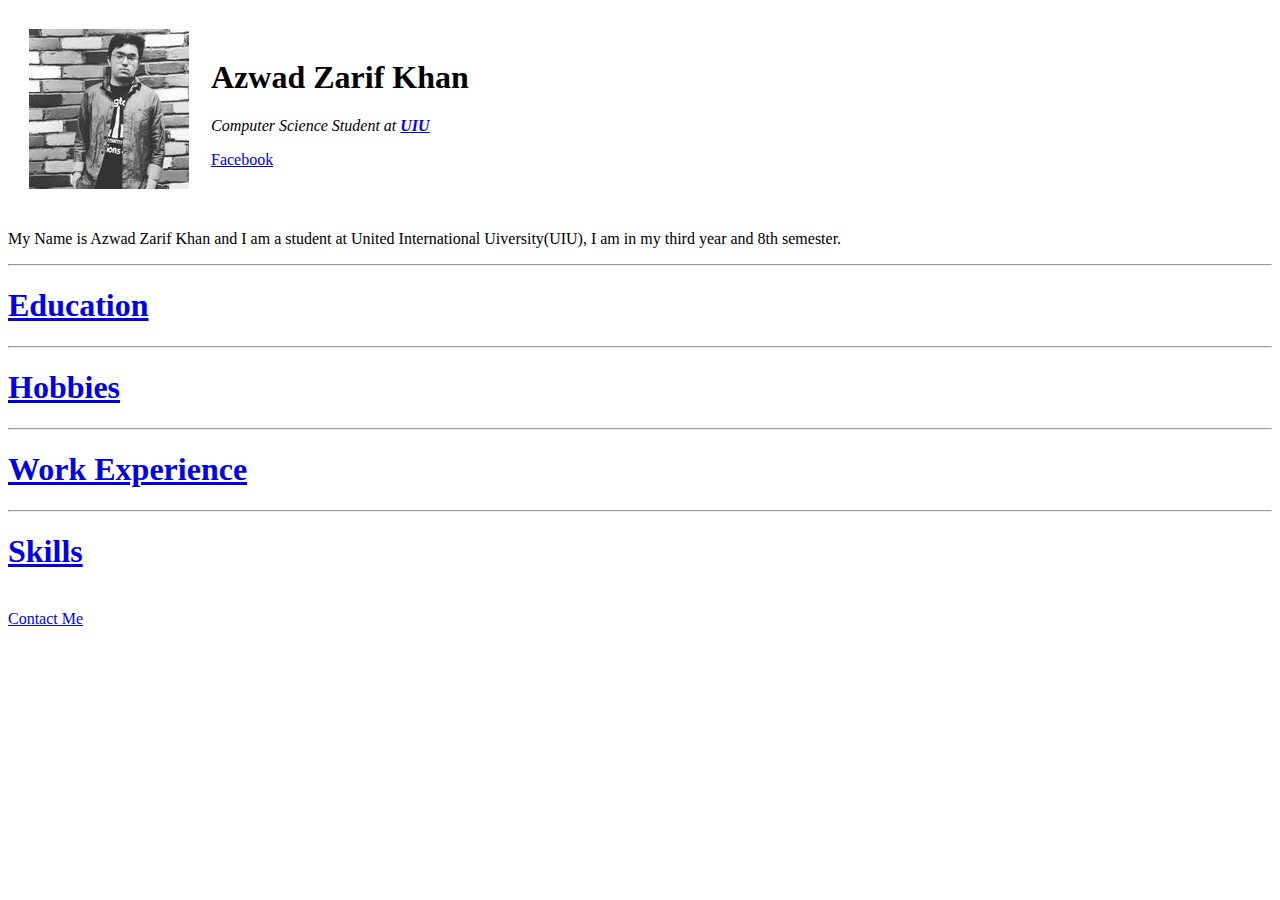
==== index.html @ e1b14050 "updates" ====
<!DOCTYPE html>
<html lang="en" dir="ltr">

<head>
  <meta charset="utf-8">
  <title>Azwad's Personal Site</title>
</head>

<body>
  <table cellspacing="20">
    <tr>
      <td><img
          src="Azwad_Khan.jpg"
          alt="Azwad Zaif Khan dp"></td>
      <td>
        <h1>Azwad Zarif Khan</h1>
        <p>
          <em>Computer Science Student at
            <strong> <a href="https://www.uiu.ac.bd/">UIU</a>
        </p></strong></em>
        <a href="https://www.facebook.com/azwad.khan.58">Facebook</a>
        </p>
      </td>
    </tr>
  </table>


  <p>My Name is Azwad Zarif Khan and I am a student at United International Uiversity(UIU), I am in my third year and 8th semester.</p>
  <hr>
  <a href="Education.html">
    <h1>Education</h1>
  </a>
  <hr>
  <a href="Hobbies.html">
    <h1>Hobbies</h1>
  </a>
  <hr>
  <a href="Work.html">
    <h1>Work Experience</h1>
  </a>
  <hr>
  <a href="Skills.html"><h1>Skills</h1></a>
  <br>

  <a href="Contact.html">Contact Me</a>

</body>

</html>
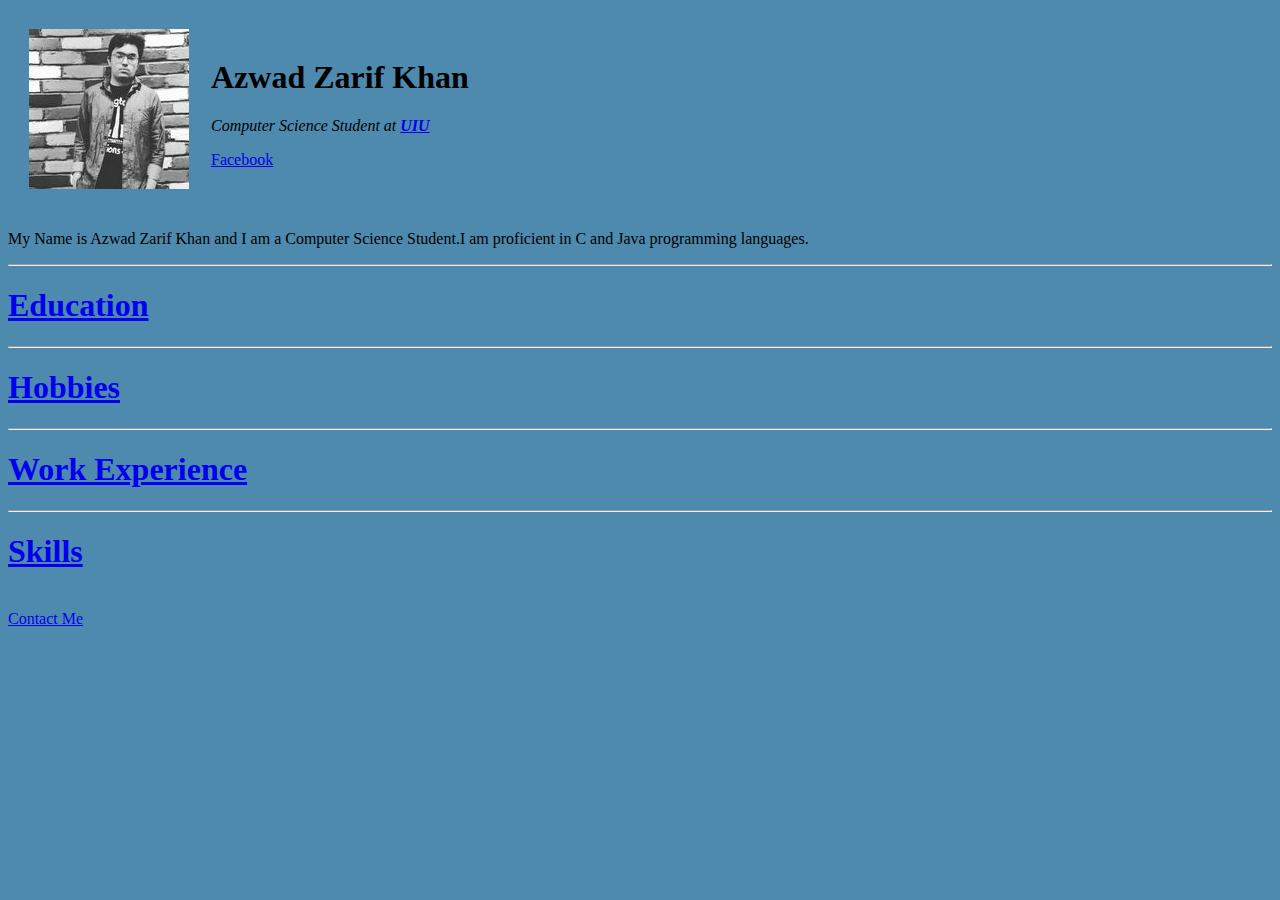
==== commit 00321ddb: "Merge branch 'master' of https://github.com/Shredder280998/cv" ====
--- a/index.html
+++ b/index.html
@@ -6,7 +6,7 @@
   <title>Azwad's Personal Site</title>
 </head>
 
-<body>
+<body style="background-color: #4E89AE;">
   <table cellspacing="20">
     <tr>
       <td><img
@@ -25,7 +25,7 @@
   </table>
 
 
-  <p>My Name is Azwad Zarif Khan and I am a student at United International Uiversity(UIU), I am in my third year and 8th semester.</p>
+  <p>My Name is Azwad Zarif Khan and I am a Computer Science Student.I am proficient in C and Java programming languages.</p>
   <hr>
   <a href="Education.html">
     <h1>Education</h1>
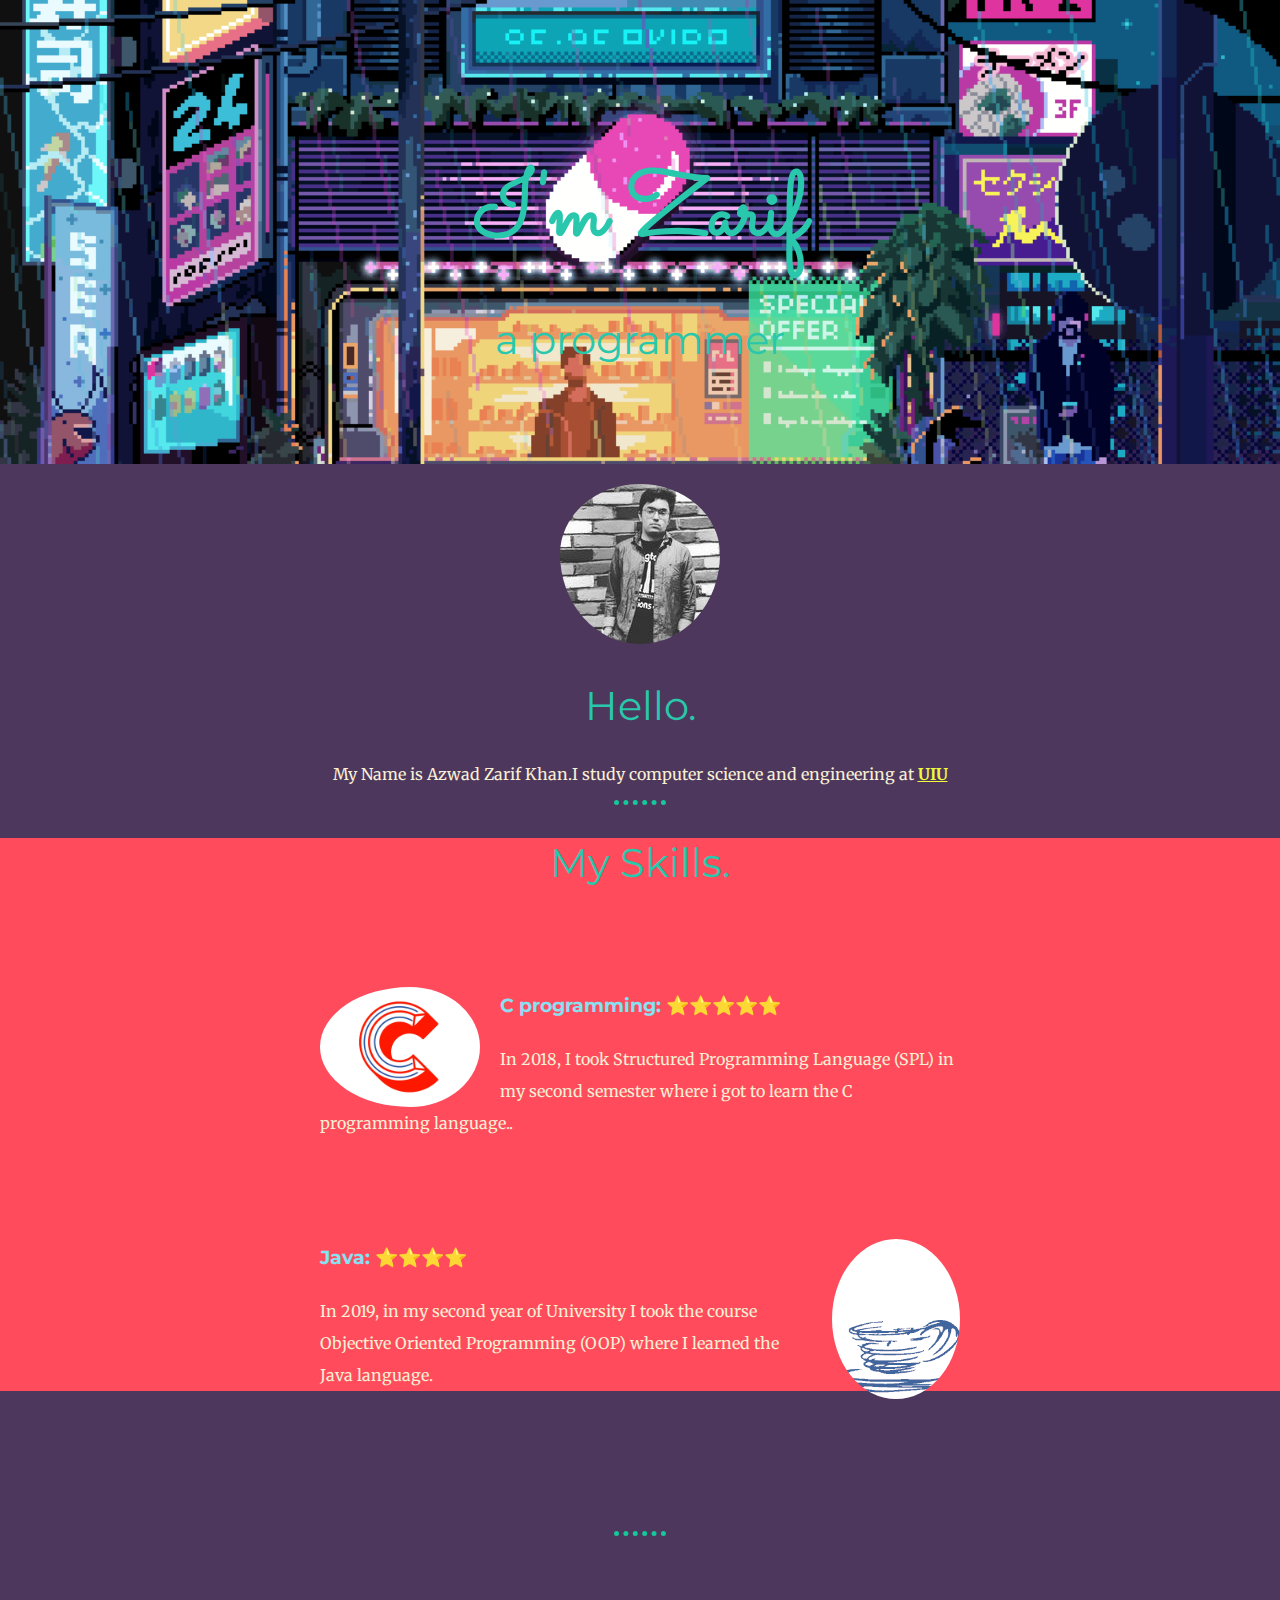
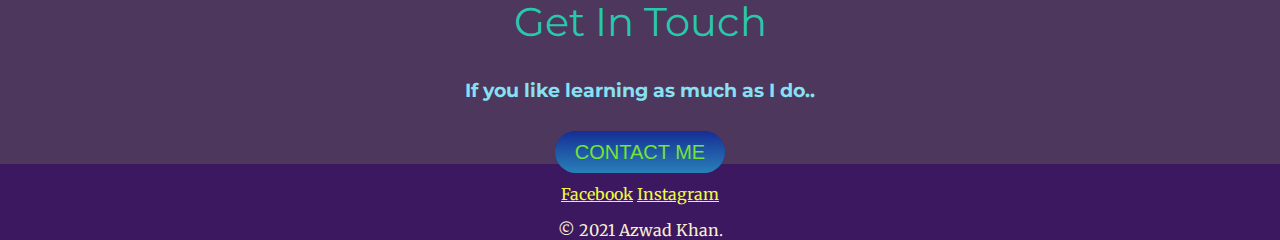
==== commit 25a28025: "stupid fixes" ====
--- a/index.html
+++ b/index.html
@@ -3,46 +3,61 @@
 
 <head>
   <meta charset="utf-8">
-  <title>Azwad's Personal Site</title>
+  <title>Azwad Zarif Khan</title>
+  <link rel="stylesheet" href="CSS/styles.css">
+  <link rel="icon" href="Images/favicon.ico">
+  <link href="https://fonts.googleapis.com/css2?family=Merriweather:wght@300&family=Montserrat&family=Sacramento&display=swap" rel="stylesheet">
 </head>
 
-<body style="background-color: #4E89AE;">
-  <table cellspacing="20">
-    <tr>
-      <td><img
-          src="Azwad_Khan.jpg"
-          alt="Azwad Zaif Khan dp"></td>
-      <td>
-        <h1>Azwad Zarif Khan</h1>
-        <p>
-          <em>Computer Science Student at
-            <strong> <a href="https://www.uiu.ac.bd/">UIU</a>
-        </p></strong></em>
-        <a href="https://www.facebook.com/azwad.khan.58">Facebook</a>
-        </p>
-      </td>
-    </tr>
-  </table>
+<body>
 
+  <div class="Upper">
+    <h1>I'm Zarif</h1>
+    <h2 class="title_h2">a programmer</h2>
+  </div>
 
-  <p>My Name is Azwad Zarif Khan and I am a Computer Science Student.I am proficient in C and Java programming languages.</p>
-  <hr>
-  <a href="Education.html">
-    <h1>Education</h1>
-  </a>
-  <hr>
-  <a href="Hobbies.html">
-    <h1>Hobbies</h1>
-  </a>
-  <hr>
-  <a href="Work.html">
-    <h1>Work Experience</h1>
-  </a>
-  <hr>
-  <a href="Skills.html"><h1>Skills</h1></a>
-  <br>
+  <div class="middle-container">
+    <div class="profile">
+      <img class="My_pic" src="Images/Azwad_Khan.jpg" alt="">
+      <h2>Hello.</h2>
+      <p>My Name is Azwad Zarif Khan.I study computer science and engineering at <strong> <a class="cnt" href="https://www.uiu.ac.bd/">UIU</a></strong></p>
+    </div>
+    <hr>
+    <div class="skills">
+      <h2>My Skills.</h2>
+      <div class="skill-row">
+        <img class="C" src="Images\C_pic.gif" alt="c">
+        <h3>C programming: ⭐⭐⭐⭐⭐</h3>
+        <p>In 2018, I took Structured Programming Language (SPL) in my second semester where i got to learn the C programming language..</p>
+      </div>
+      <div class="skill-row">
+        <img class="java" src="Images\java.gif" alt="java">
+        <h3>Java: ⭐⭐⭐⭐</h3>
+        <p>In 2019, in my second year of University I took the course Objective Oriented Programming (OOP) where I learned the Java language.</p>
+      </div>
+    </div>
+    <br>
+    <br>
+    <hr>
+    <br>
+    <div class="contact-me">
+      <h2>Get In Touch</h2>
+      <h3>If you like learning as much as I do..</h3>
+      <br>
+      <a class="btn" href="Contact.html">CONTACT ME</a>
+    </div>
+  </div>
+  <div class="filler" >
 
-  <a href="Contact.html">Contact Me</a>
+  </div>
+
+  </div>
+  <div class="bottom-container">
+    <a class="footer-link" href="https://www.facebook.com/">Facebook</a>
+    <a class="footer-link" href="https://www.instagram.com/">Instagram</a>
+    <a class="footer-link" href="#"></a>
+    <p class="p1" >© 2021 Azwad Khan.</p>
+  </div>
 
 </body>
 
--- a/CSS/styles.css
+++ b/CSS/styles.css
@@ -0,0 +1,163 @@
+/*******************DIVS*********************/
+.Upper {
+  background-image: url(../Images/cool2.gif);
+  background-repeat: no-repeat;
+  background-size: cover;
+  position: relative;
+  padding-top: 100px;
+
+}
+
+.middle-container {
+
+  background-color: #4D375D;
+
+}
+
+.bottom-container {
+
+  background-color: #3B185F;
+  margin-bottom: 0;
+}
+.skills{
+
+  background-color: #FF4B5C;
+
+}
+.skill-row {
+
+
+  width: 50%;
+  margin: 100px auto 100px auto;
+  text-align: left;
+  line-height: 2;
+}
+.Contact_body{
+  background-color: #3B185F;
+  text-align: center;
+
+}
+
+.profile{
+  margin-top: 0;
+  background-color: #4D375D;
+
+}
+.filler{
+  background-color: #3B185F;
+  height: 20px;
+
+}
+
+/**********************************************/
+a{
+  color: #F1FA3C;
+}
+head {
+  font-family: 'Montserrat', sans-serif;
+}
+
+h1 {
+  color: #29C7AC;
+  margin: 50px auto 0px auto;
+  font-size: 5.63rem;
+  font-family: 'Sacramento', cursive;
+}
+
+h2 {
+  color: #29C7AC;
+  font-size: 2.5rem;
+  font-family: 'Montserrat', sans-serif;
+  font-weight: normal;
+}
+
+.title_h2{
+
+  padding-bottom: 100px;
+  margin-bottom: 0;
+}
+
+h3 {
+  color: #88E1F2;
+  font-family: 'Montserrat', sans-serif;
+}
+
+body {
+  margin: 0;
+  text-align: center;
+  font-family: 'Merriweather', serif;
+}
+
+hr {
+  border-color: #16C79A;
+  border-width: 5px;
+  border-style: none;
+  border-top-style: dotted;
+  margin-top: 0;
+  width: 4%
+}
+
+p {
+  color: #F8EFD4;
+  font-size: 1em;
+}
+.p1{
+
+  margin-bottom: 0;
+
+}
+
+
+
+.My_pic {
+  border-radius: 100%;
+}
+
+.C {
+  border-radius: 100%;
+  width: 10%;
+  padding-right: 20px;
+}
+
+
+.java {
+  border-radius: 100%;
+  width: 10%;
+}
+
+.C{
+  width: 25%;
+float: left;
+
+}
+.java{
+  width: 20%;
+  float: right;
+  margin-left: 30px;
+}
+
+.btn {
+  background: #152e94;
+  background-image: -webkit-linear-gradient(top, #152e94, #2980b9);
+  background-image: -moz-linear-gradient(top, #152e94, #2980b9);
+  background-image: -ms-linear-gradient(top, #152e94, #2980b9);
+  background-image: -o-linear-gradient(top, #152e94, #2980b9);
+  background-image: linear-gradient(to bottom, #152e94, #2980b9);
+  -webkit-border-radius: 28;
+  -moz-border-radius: 28;
+  border-radius: 28px;
+  font-family: Arial;
+  color: #76e336;
+  font-size: 20px;
+  padding: 10px 20px 10px 20px;
+  text-decoration: none;
+}
+
+br{
+  background-color: #4D375D;
+
+}
+.My_pic{
+  border-radius: 50%;
+  padding-top: 20px;
+}
